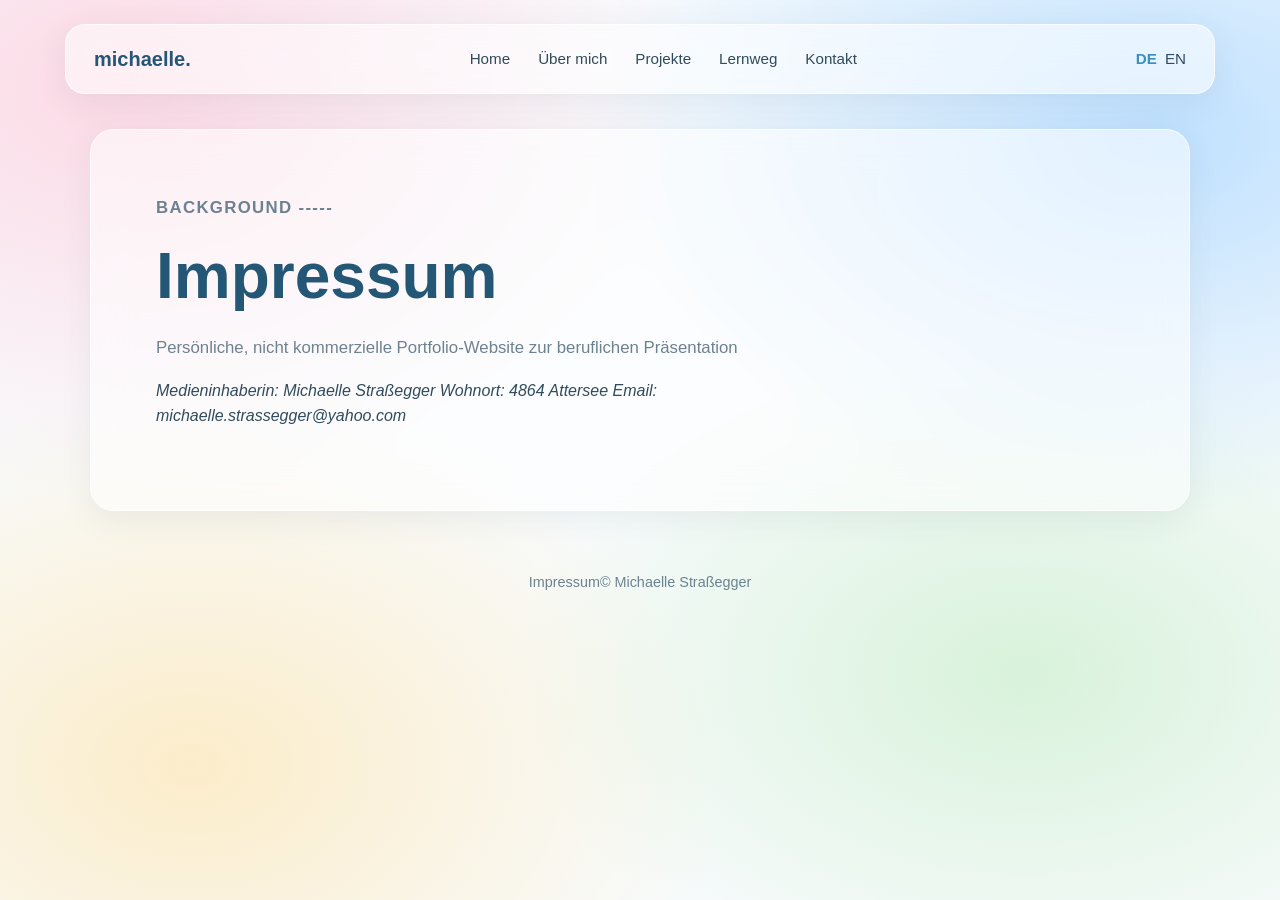
==== impressum.html @ 4bc875ef "Create impressum.html for personal portfolio Added a new Impressum page with personal information." ====
<!DOCTYPE html>
<html lang="de">
<head>
  <meta charset="UTF-8">
  <meta name="viewport" content="width=device-width, initial-scale=1.0">
  <meta name="description" content="Mein persönliches Portfolio.">
  <title>Michaelle | Web Developer</title>
  <link rel="stylesheet" href="styles.css">
</head>

<body>
  <header class="header">
    <a href="#home" class="logo">michaelle.</a>

    <nav class="navigation" aria-label="Hauptnavigation">
      <a href="index.html">Home</a>
      <a href="überMich.html">Über mich</a>
      <a href="projekte.html">Projekte</a>
      <a href="lernweg.html">Lernweg</a>
      <a href="kontakt.html">Kontakt</a>
    </nav>
    <nav class="language" aria-label="Sprachauswahl">
      <a href="impressum.html" class="active" lang="de">DE</a>
      <a href="en/impressum.html" lang="en">EN</a>
    </nav>
  </header>

  <main>
    <section class="content-container">
      <div class="hero-content">
      <p class="eyebrow">BACKGROUND -----</p>
        <h1>
         Impressum
        </h1>
        <p class="hero-text">
          Persönliche, nicht kommerzielle Portfolio-Website zur beruflichen Präsentation
          <address>
            Medieninhaberin: Michaelle Straßegger
            Wohnort: 4864 Attersee
            Email: <email href="mailto:michaelle.strassegger@yahoo.com">michaelle.strassegger@yahoo.com</email>
          </address>
        </p>
      </div>
    </section>

  </main>

  <footer class="footer">
    <div><a href="impressum.html">Impressum</a><span>© Michaelle Straßegger</span></div>
  </footer>
</body>
</html>
---- styles.css ----
:root {
  --blue: #398fc1;
  --dark-blue: #245675;
  --text: #304b5d;
  --muted: #6d8290;
  --white: #ffffff;
  --light-blue: rgba(57, 143, 193, 0.1);
  --gradient: linear-gradient(120deg, var(--blue), #72b9a0);
  --light-gradient: linear-gradient(135deg, rgba(160, 210, 255, 0.35), rgba(190, 235, 190, 0.4), rgba(255, 225, 160, 0.4));
  
  --glass: rgba(255, 255, 255, 0.55);
  --glass-border: rgba(255, 255, 255, 0.7);
  --shadow: 0 8px 32px rgba(48, 75, 93, 0.08);

  --radius: 24px;
  --transition: 0.25s ease;
}

* {
  box-sizing: border-box;
  margin: 0;
  padding: 0;
}

html {
  scroll-behavior: smooth;
  scroll-padding-top: 100px;
}

body {
  font-family: "Segoe UI", Arial, sans-serif;
  color: var(--text);
  line-height: 1.6;
  background:
    radial-gradient(ellipse at 10% 10%, rgba(255, 190, 210, 0.55), transparent 35%),
    radial-gradient(ellipse at 90% 15%, rgba(160, 210, 255, 0.65), transparent 35%),
    radial-gradient(ellipse at 80% 75%, rgba(190, 235, 190, 0.55), transparent 35%),
    radial-gradient(ellipse at 15% 85%, rgba(255, 225, 160, 0.55), transparent 35%),
    #f8fbfd;
  background-attachment: fixed;
}

a {
  color: inherit;
  text-decoration: none;
}

img {
  display: block;
  max-width: 100%;
}

button,
a {
  -webkit-tap-highlight-color: transparent;
}

.header {
  width: min(1150px, calc(100% - 40px));
  margin: 24px auto 0;
  padding: 18px 28px;

  display: flex;
  align-items: center;
  justify-content: space-between;
  gap: 25px;

  background: var(--glass);
  border: 1px solid var(--glass-border);
  border-radius: 20px;
  backdrop-filter: blur(18px);
  -webkit-backdrop-filter: blur(18px);
  box-shadow: var(--shadow);
}

.logo {
  font-size: 1.25rem;
  font-weight: 750;
  color: var(--dark-blue);
  white-space: nowrap;
}

.navigation {
  display: flex;
  align-items: center;
  gap: 28px;
}

.navigation a,
.language a {
  color: var(--text);
  font-size: 0.95rem;
  transition: color var(--transition);
}

.navigation a:hover,
.language a:hover {
  color: var(--blue);
}

.language {
  display: flex;
  gap: 8px;
  white-space: nowrap;
}

.language a.active {
  color: var(--blue);
  font-weight: 700;
}

.hero,
.skills,
.projects,
.about,
.learning,
.contact,
.content-container {
  width: min(1100px, calc(100% - 40px));
  margin: 35px auto;
  padding: 65px;
  border: 1px solid var(--glass-border);
  border-radius: var(--radius);
  background: var(--glass);
  backdrop-filter: blur(18px);
  -webkit-backdrop-filter: blur(18px);
  box-shadow: var(--shadow);
}

/* allgemeine Inhaltscontainer */
.content-container {
  text-align: left;
}

.content-container p {
  max-width: 850px;
  color: var(--muted);
  font-size: 1.05rem;
}

h1,
h2,
h3 {
  line-height: 1.2;
  color: var(--dark-blue);
}

h1 {
  font-size: clamp(2.5rem, 5vw, 4.2rem);
  margin: 15px 0 20px;
}

h2 {
  font-size: clamp(1.8rem, 3vw, 2.5rem);
  margin-bottom: 18px;
}

h3 {
  font-size: 1.25rem;
  margin-bottom: 12px;
}

p {
  margin-bottom: 16px;
}

.eyebrow {
  color: var(--blue);
  font-size: 0.9rem;
  font-weight: 700;
  letter-spacing: 0.08em;
  text-transform: uppercase;
}

/*hero*/
.hero {
  min-height: 480px;
  display: grid;
  grid-template-columns: 1.2fr 0.8fr;
  align-items: center;
  gap: 50px;
}

.hero-content {
  max-width: 650px;
}

.hero-content h2 {
  font-size: 1.4rem;
  font-weight: 500;
  margin-bottom: 20px;
}

.hero-text {
  max-width: 550px;
  color: var(--muted);
  font-size: 1.05rem;
}

.hero-image {
  display: flex;
  justify-content: center;
  align-items: center;
}

.hero-image img {
  width: 100%;
  max-width: 330px;
  aspect-ratio: 1 / 1;
  object-fit: cover;
  border-radius: 35px;
  box-shadow: var(--shadow);
}

.hero-buttons {
  display: flex;
  flex-wrap: wrap;
  gap: 14px;
  margin-top: 28px;
}

/*buttons*/
.button-primary,
.button-secondary {
  display: inline-block;
  padding: 13px 24px;
  border-radius: 50px;
  font-weight: 650;
  transition:
    transform var(--transition),
    box-shadow var(--transition),
    background var(--transition);
}

.button-primary {
  color: var(--white);
  background: var(--gradient);
  box-shadow: 0 5px 16px rgba(57, 143, 193, 0.2);
}

.button-secondary {
  color: var(--dark-blue);
  background: var(--light-gradient);
  border: 1px solid var(--glass-border);
}

.button-primary:hover,
.button-secondary:hover {
  transform: translateY(-3px);
  box-shadow: 0 8px 20px rgba(48, 75, 93, 0.14);
}

/*skills*/
.skills {
  text-align: center;
}

.skills-list {
  display: flex;
  flex-wrap: wrap;
  justify-content: center;
  gap: 14px;
  margin-top: 30px;
}

.skill-item {
  padding: 12px 22px;
  border-radius: 50px;
  color: var(--dark-blue);
  background: var(--light-blue);
  border: 1px solid var(--glass-border);
  font-weight: 600;
  transition: transform var(--transition);
}

.skill-item:hover {
  transform: translateY(-3px);
}

.skill-item svg {
  width: 42px;
  height: 42px;
  display: block;
  fill: currentColor;
  color: var(--dark-blue);
}

/*projects*/
.section-heading {
  display: flex;
  align-items: center;
  justify-content: space-between;
  gap: 20px;
  margin-bottom: 30px;
}

.text-link,
.project-link {
  color: var(--blue);
  font-weight: 650;
  transition: color var(--transition);
}

.text-link:hover,
.project-link:hover {
  color: var(--dark-blue);
}

.project-grid {
  display: grid;
  grid-template-columns: repeat(2, minmax(0, 1fr));
  gap: 25px;
}

.project-card {
  overflow: hidden;
  border-radius: 20px;
  background: rgba(255, 255, 255, 0.65);
  border: 1px solid var(--glass-border);
  transition:
    transform var(--transition),
    box-shadow var(--transition);
}

.project-card:hover {
  transform: translateY(-5px);
  box-shadow: 0 12px 30px rgba(48, 75, 93, 0.12);
}

.project-image {
  height: 220px;
  overflow: hidden;
  background: rgba(255, 255, 255, 0.5);
}

.project-image img {
  width: 100%;
  height: 100%;
  object-fit: cover;
  transition: transform 0.4s ease;
}

.project-card:hover .project-image img {
  transform: scale(1.04);
}

.project-content {
  padding: 25px;
}

.project-content p {
  color: var(--muted);
}

.project-tags {
  display: flex;
  flex-wrap: wrap;
  gap: 8px;
  margin: 18px 0;
}

.project-tags span {
  padding: 5px 12px;
  border-radius: 30px;
  background: var(--light-blue);
  color: var(--dark-blue);
  font-size: 0.8rem;
  font-weight: 600;
}

.project-planned {
  display: flex;
  flex-direction: column;
  justify-content: center;
  min-height: 100%;
}

.planned-image {
  min-height: 220px;
  display: flex;
  align-items: center;
  justify-content: center;
  background: var(--light-gradient);
  color: var(--dark-blue);
  font-size: 1.2rem;
  font-weight: 700;
}

.about p {
  max-width: 800px;
  color: var(--muted);
  font-size: 1.05rem;
}

/*footer*/
.contact {
  text-align: center;
}

.contact-content {
  max-width: 650px;
  margin: 0 auto;
}

.contact-content p {
  color: var(--muted);
}

.contact .button-primary {
  margin-top: 12px;
}

.footer {
  width: min(1100px, calc(100% - 40px));
  margin: 0 auto 25px;
  padding: 25px;
  text-align: center;
  color: var(--muted);
  font-size: 0.9rem;
}


@media (max-width: 850px) {
  .header {
    flex-wrap: wrap;
  }

  .navigation {
    order: 3;
    width: 100%;
    justify-content: center;
    flex-wrap: wrap;
    gap: 18px;
  }

  .hero,
  .skills,
  .projects,
  .about,
  .learning,
  .contact,
  .content-container {
    padding: 40px;
  }

  .hero {
    grid-template-columns: 1fr 0.7fr;
    gap: 25px;
  }
}

@media (max-width: 600px) {
  .header {
    width: calc(100% - 24px);
    margin-top: 12px;
    padding: 16px;
    justify-content: center;
  }

  .navigation {
    gap: 12px 18px;
  }

  .navigation a {
    font-size: 0.88rem;
  }

  .hero,
  .skills,
  .projects,
  .about,
  .learning,
  .contact,
  .content-container{
    width: calc(100% - 24px);
    margin: 18px auto;
    padding: 28px 22px;
  }

  .hero {
    grid-template-columns: 1fr;
    text-align: center;
  }

  .hero-content {
    margin: 0 auto;
  }

  .hero-text {
    margin-left: auto;
    margin-right: auto;
  }

  .hero-buttons {
    justify-content: center;
  }

  .hero-image img {
    max-width: 240px;
  }

  .project-grid {
    grid-template-columns: 1fr;
  }

  .section-heading {
    align-items: flex-start;
    flex-direction: column;
  }

  .project-image,
  .planned-image {
    height: 190px;
    min-height: 190px;
  }

  .footer {
    width: calc(100% - 24px);
  }
}
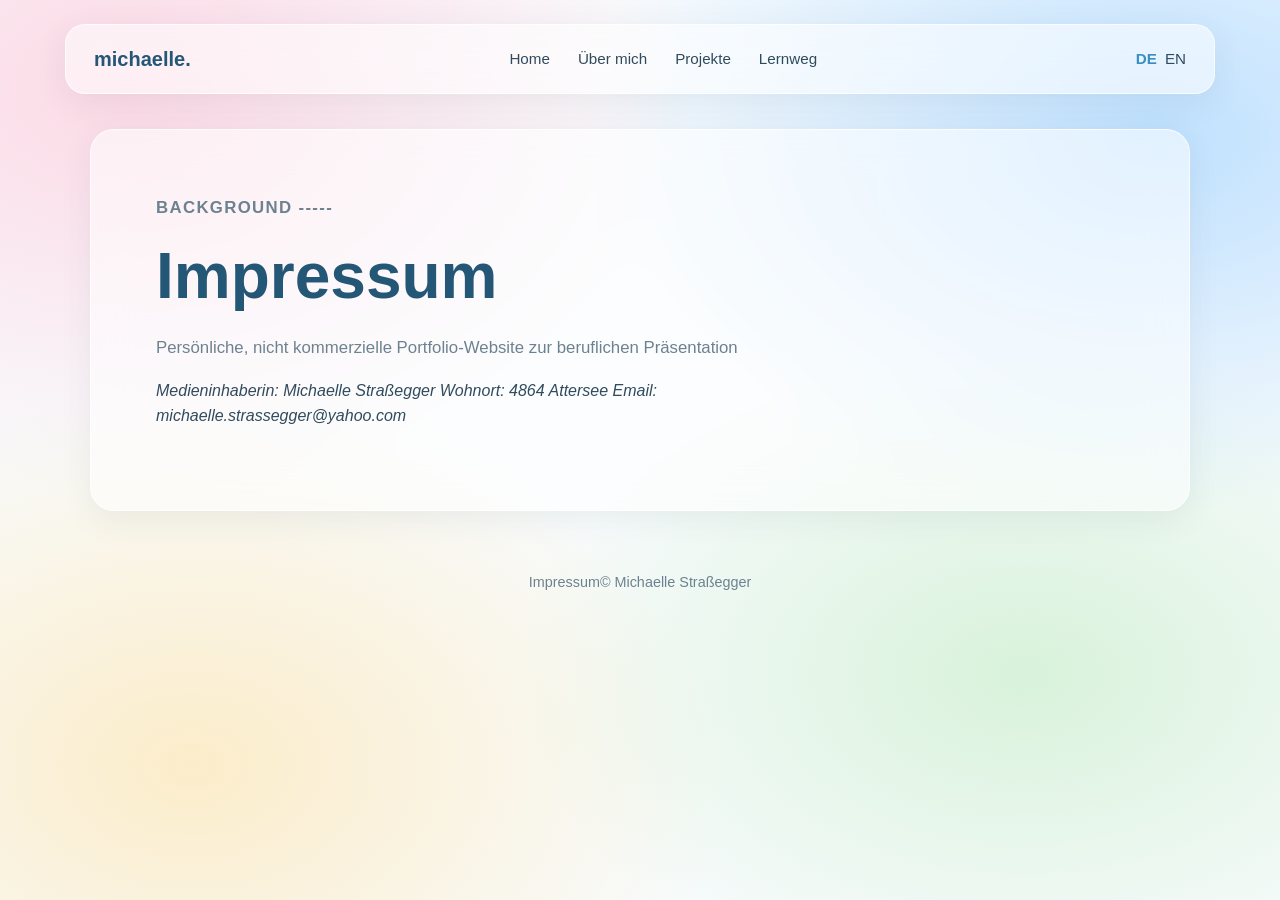
==== commit 2f2836f7: "Remove 'Kontakt' link from impressum.html Removed the 'Kontakt' link from the navigation menu." ====
--- a/impressum.html
+++ b/impressum.html
@@ -17,7 +17,6 @@
       <a href="überMich.html">Über mich</a>
       <a href="projekte.html">Projekte</a>
       <a href="lernweg.html">Lernweg</a>
-      <a href="kontakt.html">Kontakt</a>
     </nav>
     <nav class="language" aria-label="Sprachauswahl">
       <a href="impressum.html" class="active" lang="de">DE</a>
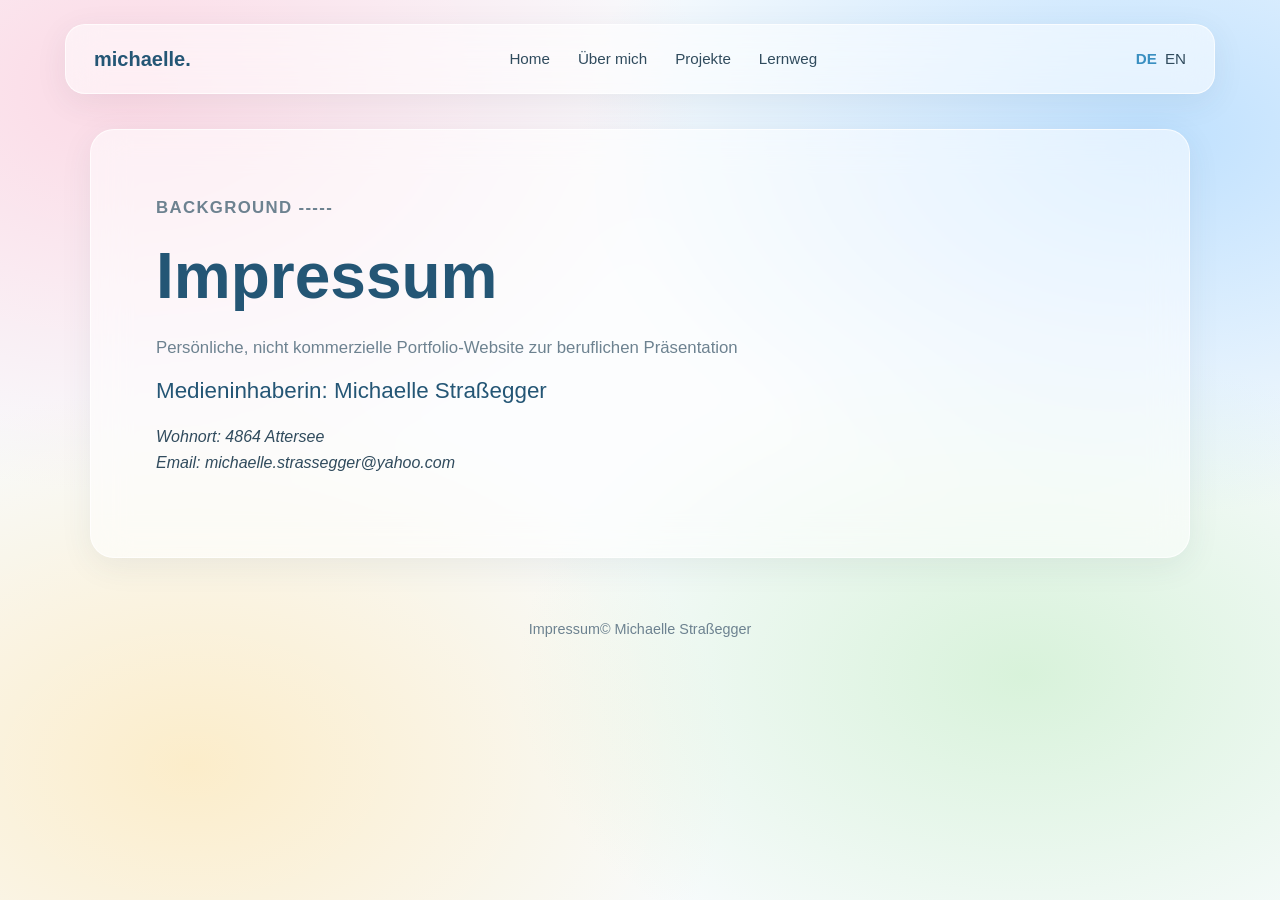
==== commit 12f57a33: "Update impressum.html" ====
--- a/impressum.html
+++ b/impressum.html
@@ -33,9 +33,9 @@
         </h1>
         <p class="hero-text">
           Persönliche, nicht kommerzielle Portfolio-Website zur beruflichen Präsentation
-          <address>
-            Medieninhaberin: Michaelle Straßegger
-            Wohnort: 4864 Attersee
+          
+            <h2>Medieninhaberin: Michaelle Straßegger</h2>
+            <address>Wohnort: 4864 Attersee<br>
             Email: <email href="mailto:michaelle.strassegger@yahoo.com">michaelle.strassegger@yahoo.com</email>
           </address>
         </p>
--- a/styles.css
+++ b/styles.css
@@ -518,3 +518,198 @@
     width: calc(100% - 24px);
   }
 }
+/*timeline*/
+
+/* LERNWEG */
+
+.learning-intro {
+  text-align: center;
+}
+
+.learning-intro p {
+  max-width: 750px;
+  margin: 20px auto 0;
+}
+
+/* TIMELINE */
+
+.timeline-container {
+  max-width: 1000px;
+  margin: 70px auto;
+  padding: 0 25px;
+}
+
+.timeline-container > h2 {
+  text-align: center;
+  margin-bottom: 60px;
+}
+
+.timeline {
+  position: relative;
+  display: flex;
+  flex-direction: column;
+  gap: 45px;
+  padding-left: 115px;
+}
+
+/* Durchgehende Linie */
+
+.timeline::before {
+  content: "";
+  position: absolute;
+  top: 30px;
+  bottom: 30px;
+  left: 39px;
+  width: 3px;
+  background: linear-gradient(
+    to bottom,
+    var(--blue),
+    var(--green),
+    var(--yellow)
+  );
+  border-radius: 10px;
+}
+
+/* Einzelne Station */
+
+.timeline-item {
+  position: relative;
+}
+
+/* Jahres-Bubbles */
+
+.timeline-bubble {
+  position: absolute;
+  left: -115px;
+  top: 20px;
+  width: 80px;
+  height: 80px;
+  display: flex;
+  justify-content: center;
+  align-items: center;
+  border-radius: 50%;
+  background: var(--blue);
+  color: var(--white);
+  font-weight: 700;
+  font-size: 0.95rem;
+  border: 5px solid rgba(255, 255, 255, 0.8);
+  box-shadow: var(--shadow);
+  z-index: 1;
+}
+
+.timeline-item:nth-child(2) .timeline-bubble {
+  background: var(--green);
+  color: var(--dark-blue);
+}
+
+.timeline-item:nth-child(3) .timeline-bubble {
+  background: var(--yellow);
+  color: var(--dark-blue);
+}
+
+.timeline-item:nth-child(4) .timeline-bubble {
+  background: var(--blue);
+}
+
+.timeline-bubble-current {
+  background: var(--dark-blue);
+  color: var(--white);
+}
+
+/* Inhaltskarten */
+
+.timeline-card {
+  padding: 35px;
+  background: var(--glass);
+  backdrop-filter: blur(12px);
+  -webkit-backdrop-filter: blur(12px);
+  border: 1px solid var(--glass-border);
+  border-radius: var(--radius);
+  box-shadow: var(--shadow);
+}
+
+.timeline-date {
+  display: inline-block;
+  margin-bottom: 12px;
+  color: var(--blue);
+  font-size: 0.9rem;
+  font-weight: 700;
+}
+
+.timeline-card h3 {
+  margin-bottom: 15px;
+  color: var(--dark-blue);
+}
+
+.timeline-card p {
+  max-width: 750px;
+  line-height: 1.7;
+  color: var(--text);
+}
+
+/* Themen-Tags */
+
+.timeline-tags {
+  display: flex;
+  flex-wrap: wrap;
+  gap: 10px;
+  margin-top: 22px;
+}
+
+.timeline-tags span {
+  padding: 7px 13px;
+  border-radius: 20px;
+  background: var(--light-blue);
+  color: var(--dark-blue);
+  font-size: 0.85rem;
+}
+
+/* Projektlink */
+
+.timeline-link {
+  display: inline-block;
+  margin-top: 22px;
+  color: var(--dark-blue);
+  font-weight: 700;
+  text-decoration: underline;
+  text-underline-offset: 4px;
+}
+
+.timeline-link:hover {
+  color: var(--blue);
+}
+
+/* RESPONSIVE */
+
+@media (max-width: 600px) {
+  .timeline-container {
+    padding: 0 15px;
+    margin: 45px auto;
+  }
+
+  .timeline {
+    padding-left: 75px;
+    gap: 30px;
+  }
+
+  .timeline::before {
+    left: 25px;
+  }
+
+  .timeline-bubble {
+    left: -75px;
+    top: 18px;
+    width: 55px;
+    height: 55px;
+    font-size: 0.75rem;
+    border-width: 3px;
+  }
+
+  .timeline-card {
+    padding: 23px;
+  }
+
+  .timeline-card h3 {
+    font-size: 1.1rem;
+  }
+}
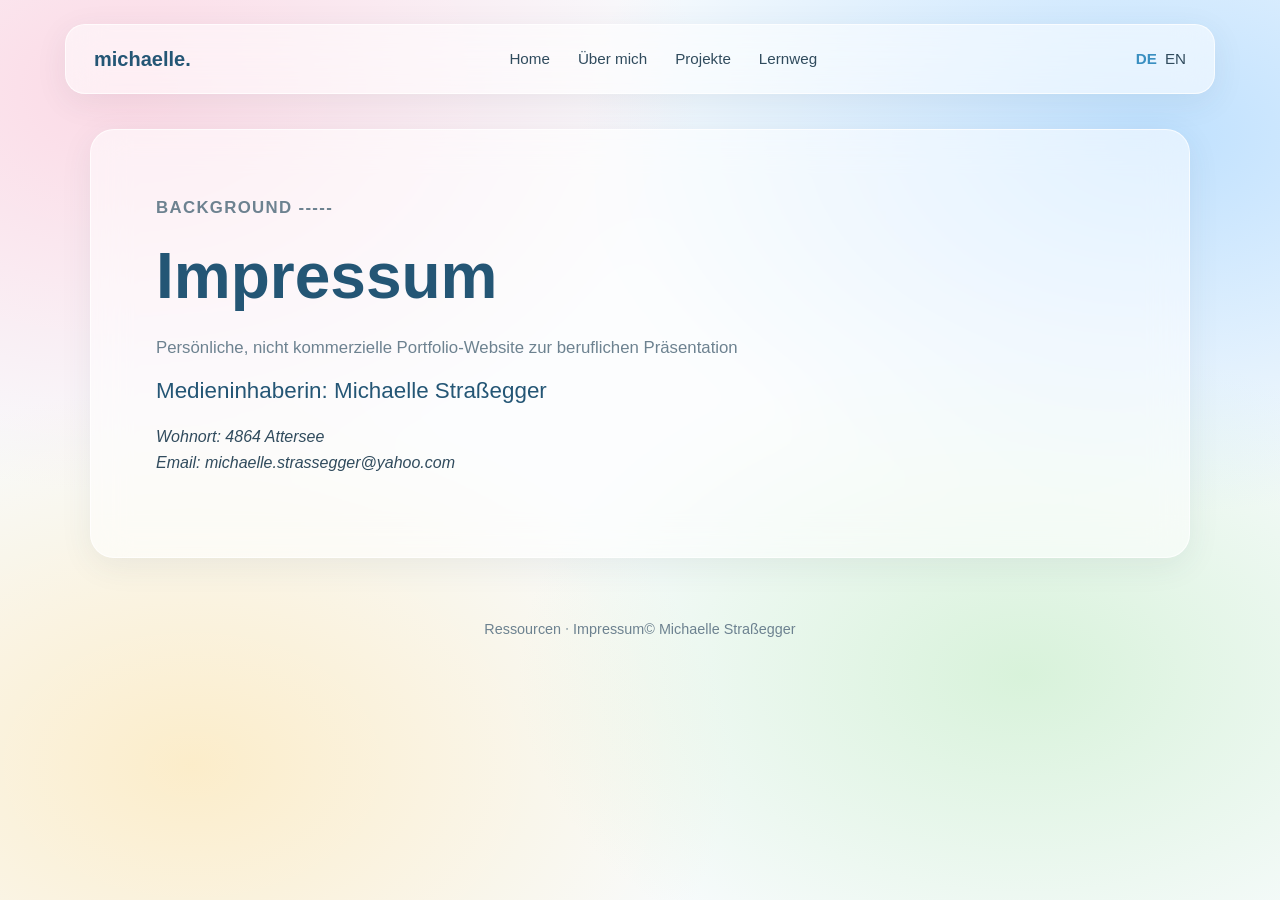
==== commit e067f1b5: "Update impressum.html" ====
--- a/impressum.html
+++ b/impressum.html
@@ -10,7 +10,7 @@
 
 <body>
   <header class="header">
-    <a href="#home" class="logo">michaelle.</a>
+    <a href="index.html" class="logo">michaelle.</a>
 
     <nav class="navigation" aria-label="Hauptnavigation">
       <a href="index.html">Home</a>
@@ -45,7 +45,7 @@
   </main>
 
   <footer class="footer">
-    <div><a href="impressum.html">Impressum</a><span>© Michaelle Straßegger</span></div>
+    <div><a href="ressourcen.html">Ressourcen</a> ᐧ <a href="impressum.html">Impressum</a><span>© Michaelle Straßegger</span></div>
   </footer>
 </body>
 </html>
--- a/styles.css
+++ b/styles.css
@@ -520,6 +520,7 @@
 }
 /*timeline*/
 
+
 /* LERNWEG */
 
 .learning-intro {
